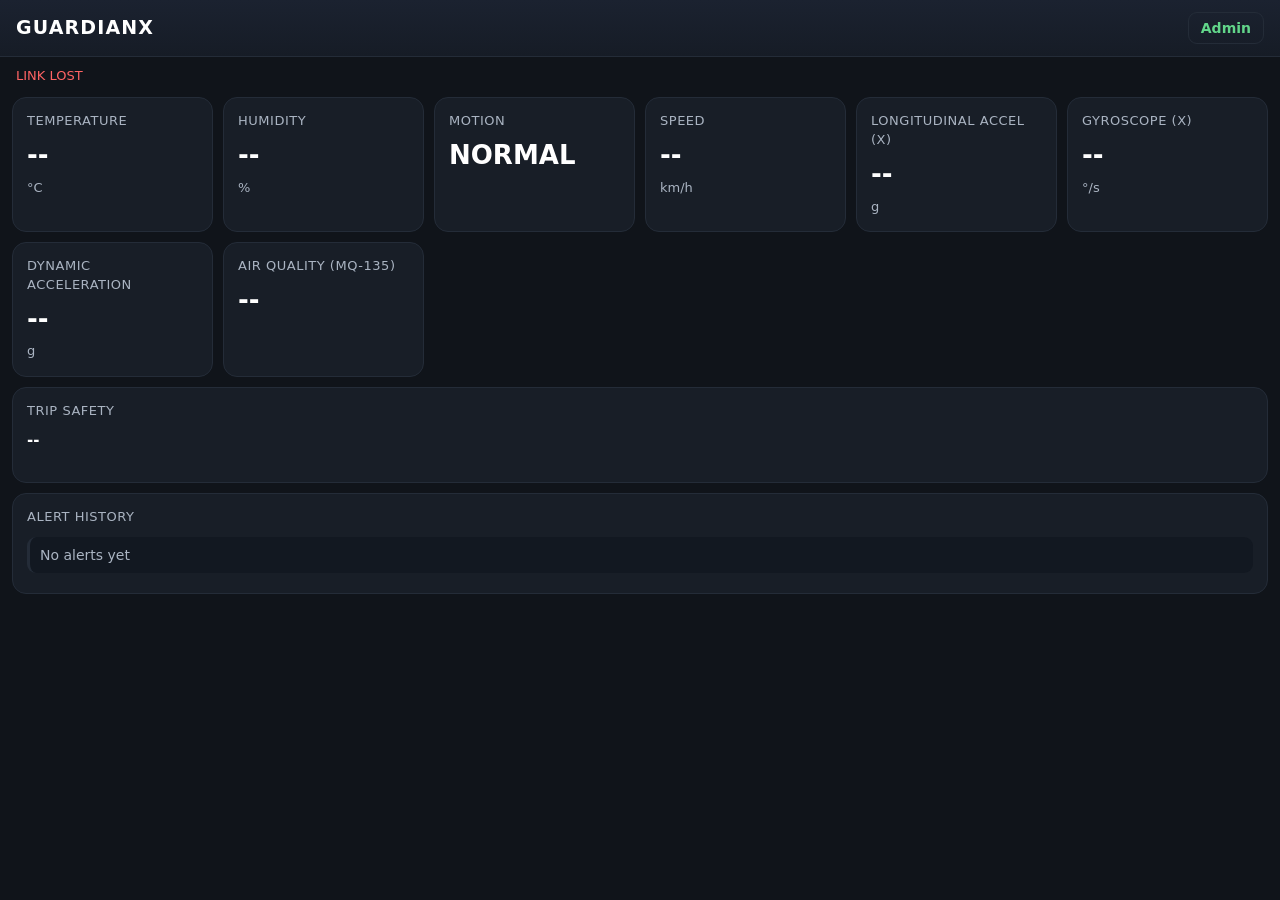
==== data/index.html @ 8275ce41 "added html files" ====
<!doctype html>
<html lang="en">
<head>
<meta charset="utf-8">
<meta name="viewport" content="width=device-width, initial-scale=1, viewport-fit=cover">
<meta name="theme-color" content="#10141a">
<title>GuardianX</title>
<link rel="stylesheet" href="css/style.css">
</head>
<body>
<header>
  <h1>GUARDIANX</h1>
  <nav><a href="/admin">Admin</a></nav>
</header>
<p id="link" class="status muted">Connecting&hellip;</p>

<main class="grid">
  <div class="card"><div class="label">Temperature</div><div class="v" id="temp">--</div><span class="unit">&deg;C</span></div>
  <div class="card"><div class="label">Humidity</div><div class="v" id="hum">--</div><span class="unit">%</span></div>
  <div class="card"><div class="label">Motion</div><div class="v" id="motion">NORMAL</div></div>
  <div class="card"><div class="label">Speed</div><div class="v" id="speed">--</div><span class="unit">km/h</span></div>
  <div class="card"><div class="label">Longitudinal accel (X)</div><div class="v" id="ax">--</div><span class="unit">g</span></div>
  <div class="card"><div class="label">Gyroscope (X)</div><div class="v" id="gx">--</div><span class="unit">&deg;/s</span></div>
  <div class="card"><div class="label">Dynamic acceleration</div><div class="v" id="dyn">--</div><span class="unit">g</span></div>
  <div class="card"><div class="label">Air quality (MQ-135)</div><div class="v" id="air">--</div><span id="airsub" class="muted"></span></div>

  <div class="card wide">
    <div class="label">Trip safety</div>
    <p id="trip" class="v small">--</p>
    <p id="loc" class="muted"></p>
  </div>

  <div class="card wide">
    <div class="label">Alert history</div>
    <ul class="alerts" id="alerts"><li class="muted">No alerts yet</li></ul>
  </div>
</main>

<script src="js/app.js"></script>
</body>
</html>
---- data/css/style.css ----
:root{
  --bg:#10141a; --card:#181e27; --line:#242c38;
  --fg:#ffffff; --muted:#aab4c2;
  --ok:#62d68a; --bad:#ff6464; --warn:#ffb454;
}
*{box-sizing:border-box}
html{-webkit-text-size-adjust:100%}
body{
  margin:0;
  font:16px/1.45 system-ui,-apple-system,Segoe UI,Roboto,Arial,sans-serif;
  background:var(--bg); color:var(--fg);
  padding-bottom:env(safe-area-inset-bottom);
}
header{
  position:sticky; top:0; z-index:10;
  display:flex; align-items:center; justify-content:space-between; gap:10px; flex-wrap:wrap;
  padding:14px 16px; background:linear-gradient(180deg,#1b2230,#161c26);
  border-bottom:1px solid var(--line);
}
h1{font-size:19px; margin:0; letter-spacing:.06em}
.tag{font-size:12px; font-weight:400}
nav a{
  color:var(--ok); text-decoration:none; font-weight:600; font-size:14px;
  padding:7px 12px; border:1px solid var(--line); border-radius:9px;
}
nav a:active{background:#202836}
.status{padding:10px 16px 0; margin:0; font-size:13px}

.grid{
  display:grid; gap:10px; padding:12px;
  grid-template-columns:repeat(auto-fit,minmax(150px,1fr));
}
@media(min-width:720px){ .grid{grid-template-columns:repeat(auto-fit,minmax(200px,1fr))} }

.card{
  background:var(--card); border:1px solid var(--line); border-radius:14px;
  padding:14px; min-width:0;
}
.wide{grid-column:1/-1}
.label{color:var(--muted); font-size:13px; text-transform:uppercase; letter-spacing:.04em}
.v{font-size:26px; font-weight:700; margin-top:6px; word-break:break-word}
.v.small{font-size:15px; font-weight:600; margin:10px 0 4px}
.unit{color:var(--muted); font-size:13px}
.muted{color:var(--muted)}
.ok{color:var(--ok)} .bad{color:var(--bad)} .warn{color:var(--warn)}
.tagp{display:inline-block; padding:2px 8px; border-radius:999px; font-size:13px; font-weight:700}
.tagp.ok{background:rgba(98,214,138,.14)} .tagp.bad{background:rgba(255,100,100,.14)} .tagp.warn{background:rgba(255,180,84,.14)}

.kv{display:flex; justify-content:space-between; gap:12px; margin:5px 0; font-size:14px; color:var(--muted)}
.kv b{color:var(--fg); font-variant-numeric:tabular-nums}

.flags{display:flex; flex-wrap:wrap; gap:8px; margin-top:10px}
.flags .tagp{background:#111722}

ul.alerts{list-style:none; margin:10px 0 0; padding:0}
ul.alerts li{
  display:flex; gap:10px; align-items:baseline;
  padding:8px 10px; margin:6px 0; border-radius:9px;
  background:#121821; border-left:3px solid var(--line); font-size:14px;
}
ul.alerts li.sev2{border-left-color:var(--bad)}
ul.alerts li.sev1{border-left-color:var(--warn)}
ul.alerts li .t{color:var(--muted); font-variant-numeric:tabular-nums; font-size:12px; min-width:52px}

.bars{display:flex; align-items:flex-end; gap:3px; height:70px; margin-top:10px}
.bars .bar{flex:1; background:linear-gradient(180deg,#3a7bd5,#2b5aa0); border-radius:3px 3px 0 0; min-height:2px}
.bars.yaw .bar{background:linear-gradient(180deg,#c98b2e,#8a5e1c)}

.empty{color:var(--muted); font-size:14px}
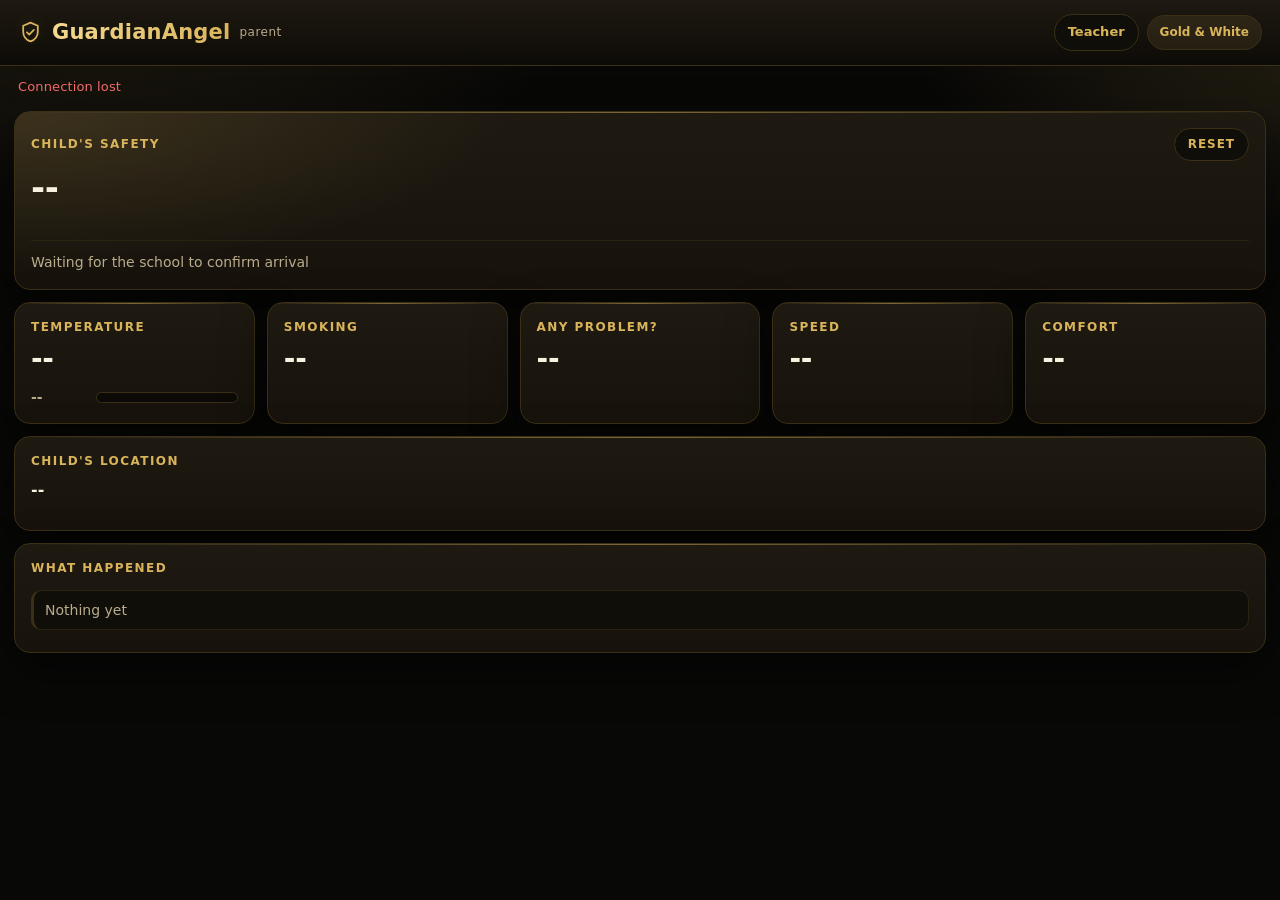
==== commit fd352b50: "new_files" ====
--- a/data/index.html
+++ b/data/index.html
@@ -3,39 +3,93 @@
 <head>
 <meta charset="utf-8">
 <meta name="viewport" content="width=device-width, initial-scale=1, viewport-fit=cover">
-<meta name="theme-color" content="#10141a">
-<title>GuardianX</title>
+<meta name="theme-color" content="#080807">
+<title>GuardianAngel Parent</title>
 <link rel="stylesheet" href="css/style.css">
 </head>
-<body>
+<body class="parent">
 <header>
-  <h1>GUARDIANX</h1>
-  <nav><a href="/admin">Admin</a></nav>
+  <h1>
+    <span class="logo" aria-hidden="true">
+      <svg viewBox="0 0 24 24" width="25" height="25" fill="none" stroke="currentColor" stroke-width="1.7" stroke-linecap="round" stroke-linejoin="round">
+        <path d="M12 2.5 19 5.5v5.7c0 4.6-2.9 7.8-7 9.3-4.1-1.5-7-4.7-7-9.3V5.5l7-3Z"/>
+        <path d="m8.6 11.8 2.2 2.2 4.4-4.5"/>
+      </svg>
+    </span>
+    <span class="brand-name">GuardianAngel</span>
+    <span class="muted tag">parent</span>
+  </h1>
+  <nav>
+    <a href="/teacher">Teacher</a>
+    <button id="themeToggle" class="theme-toggle" type="button">Gold &amp; White</button>
+  </nav>
 </header>
 <p id="link" class="status muted">Connecting&hellip;</p>
+<div id="highAlert" class="high-alert" hidden>High Alert!</div>
 
 <main class="grid">
-  <div class="card"><div class="label">Temperature</div><div class="v" id="temp">--</div><span class="unit">&deg;C</span></div>
-  <div class="card"><div class="label">Humidity</div><div class="v" id="hum">--</div><span class="unit">%</span></div>
-  <div class="card"><div class="label">Motion</div><div class="v" id="motion">NORMAL</div></div>
-  <div class="card"><div class="label">Speed</div><div class="v" id="speed">--</div><span class="unit">km/h</span></div>
-  <div class="card"><div class="label">Longitudinal accel (X)</div><div class="v" id="ax">--</div><span class="unit">g</span></div>
-  <div class="card"><div class="label">Gyroscope (X)</div><div class="v" id="gx">--</div><span class="unit">&deg;/s</span></div>
-  <div class="card"><div class="label">Dynamic acceleration</div><div class="v" id="dyn">--</div><span class="unit">g</span></div>
-  <div class="card"><div class="label">Air quality (MQ-135)</div><div class="v" id="air">--</div><span id="airsub" class="muted"></span></div>
+  <div class="card wide hero">
+    <div class="hero-top">
+      <div class="label">Child's safety</div>
+      <button id="resetTrip" class="reset-btn" type="button">RESET</button>
+    </div>
+    <p id="overall" class="v">--</p>
+    <p id="overallSub" class="sub muted"></p>
+    <p id="arrival" class="arrival">Waiting for the school to confirm arrival</p>
+  </div>
 
-  <div class="card wide">
-    <div class="label">Trip safety</div>
-    <p id="trip" class="v small">--</p>
-    <p id="loc" class="muted"></p>
+  <div class="card wide" id="homeCard" hidden>
+    <div class="label">Home arrival</div>
+    <p id="homeStatus" class="v small">Your child has been sent back from school.</p>
+    <button id="homeArrive" class="big-btn" type="button">Confirm my child reached home safely</button>
+  </div>
+
+  <div class="card">
+    <div class="label">Temperature</div>
+    <div id="temp" class="v">--</div>
+    <div class="temprow">
+      <span id="tempval" class="tempval">--</span>
+      <div class="tempbar"><div id="tempfill" class="tempfill"></div></div>
+    </div>
+  </div>
+
+  <div class="card">
+    <div class="label">Smoking</div>
+    <div id="smoke" class="v">--</div>
+    <p id="smokeSub" class="sub muted"></p>
+  </div>
+
+  <div class="card">
+    <div class="label">Any problem?</div>
+    <div id="problem" class="v">--</div>
+    <p id="problemSub" class="sub muted"></p>
+  </div>
+
+  <div class="card">
+    <div class="label">Speed</div>
+    <div id="speed" class="v">--</div>
+    <p id="speedSub" class="sub muted"></p>
+  </div>
+
+  <div class="card">
+    <div class="label">Comfort</div>
+    <div id="comfort" class="v">--</div>
+    <p id="comfortSub" class="sub muted"></p>
   </div>
 
   <div class="card wide">
-    <div class="label">Alert history</div>
-    <ul class="alerts" id="alerts"><li class="muted">No alerts yet</li></ul>
+    <div class="label">Child's location</div>
+    <div id="location" class="v small">--</div>
+    <p id="locationSub" class="muted"></p>
+  </div>
+
+  <div class="card wide">
+    <div class="label">What happened</div>
+    <ul class="alerts" id="alerts"><li class="muted">Nothing yet</li></ul>
   </div>
 </main>
 
+<script src="js/theme.js"></script>
 <script src="js/app.js"></script>
 </body>
 </html>
--- a/data/css/style.css
+++ b/data/css/style.css
@@ -1,69 +1,255 @@
 :root{
-  --bg:#10141a; --card:#181e27; --line:#242c38;
-  --fg:#ffffff; --muted:#aab4c2;
-  --ok:#62d68a; --bad:#ff6464; --warn:#ffb454;
+  --bg:#080807; --bg2:#0d0b07;
+  --card:#17130c; --card2:#1e1911;
+  --panel:#100e09; --input:#0b0a07;
+  --line:#3b3016; --line2:#2a2311;
+  --fg:#f8f1df; --muted:#b9ac8d;
+  --gold:#d9b45a; --gold2:#f4d98f; --gold-deep:#8f6d22;
+  --ok:#79d99b; --bad:#ff7070; --warn:#ffc45c;
+  --shadow:0 18px 44px rgba(0,0,0,.5);
+  --glow:rgba(217,180,90,.16);
+  --soft:rgba(217,180,90,.10);
+}
+body.light{
+  --bg:#fbf7ee; --bg2:#f4ecda;
+  --card:#ffffff; --card2:#fffdf8;
+  --panel:#fbf5e8; --input:#fffdf8;
+  --line:#dfd0ac; --line2:#eee3c8;
+  --fg:#1b170f; --muted:#6d634d;
+  --gold:#8b671b; --gold2:#a77c24; --gold-deep:#6d4f0f;
+  --ok:#1f8a4c; --bad:#c53b3b; --warn:#a86700;
+  --shadow:0 18px 44px rgba(94,72,20,.14);
+  --glow:rgba(139,103,27,.12);
+  --soft:rgba(139,103,27,.10);
 }
 *{box-sizing:border-box}
 html{-webkit-text-size-adjust:100%}
 body{
-  margin:0;
+  margin:0; min-height:100vh;
   font:16px/1.45 system-ui,-apple-system,Segoe UI,Roboto,Arial,sans-serif;
-  background:var(--bg); color:var(--fg);
+  color:var(--fg);
+  background:
+    radial-gradient(900px 500px at 8% -10%, var(--glow), transparent 60%),
+    radial-gradient(700px 420px at 100% 0%, var(--glow), transparent 55%),
+    var(--bg);
   padding-bottom:env(safe-area-inset-bottom);
 }
+
 header{
-  position:sticky; top:0; z-index:10;
-  display:flex; align-items:center; justify-content:space-between; gap:10px; flex-wrap:wrap;
-  padding:14px 16px; background:linear-gradient(180deg,#1b2230,#161c26);
+  position:sticky; top:0; z-index:20;
+  display:flex; align-items:center; justify-content:space-between; gap:12px; flex-wrap:wrap;
+  padding:14px 18px;
+  background:linear-gradient(180deg,var(--card2),var(--bg2));
   border-bottom:1px solid var(--line);
-}
-h1{font-size:19px; margin:0; letter-spacing:.06em}
-.tag{font-size:12px; font-weight:400}
+  box-shadow:0 10px 30px rgba(0,0,0,.18);
+  backdrop-filter:blur(10px);
+}
+h1{
+  display:flex; align-items:center; gap:9px; flex-wrap:wrap;
+  margin:0; font-size:21px; font-weight:800; letter-spacing:.01em;
+}
+.logo{
+  display:inline-flex; color:var(--gold);
+  filter:drop-shadow(0 0 9px var(--glow));
+}
+.logo svg{display:block}
+.brand-name{
+  background:linear-gradient(90deg,var(--gold2),var(--gold));
+  -webkit-background-clip:text; background-clip:text;
+  color:transparent; -webkit-text-fill-color:transparent;
+}
+.tag{font-size:12px; font-weight:500; letter-spacing:.04em}
+nav{display:flex; align-items:center; gap:8px; flex-wrap:wrap}
 nav a{
-  color:var(--ok); text-decoration:none; font-weight:600; font-size:14px;
-  padding:7px 12px; border:1px solid var(--line); border-radius:9px;
-}
-nav a:active{background:#202836}
-.status{padding:10px 16px 0; margin:0; font-size:13px}
+  color:var(--gold); text-decoration:none; font-weight:700; font-size:13px;
+  padding:8px 13px; border:1px solid var(--line); border-radius:999px;
+  background:var(--panel);
+}
+nav a:hover{background:var(--gold); color:var(--bg); border-color:var(--gold)}
+.theme-toggle{
+  border:1px solid var(--line); background:var(--soft); color:var(--gold);
+  border-radius:999px; padding:8px 12px; font:inherit; font-size:12px;
+  font-weight:700; cursor:pointer;
+}
+.theme-toggle:hover{border-color:var(--gold); background:var(--panel)}
+.status{padding:12px 18px 0; margin:0; font-size:13px; letter-spacing:.01em}
+.status.ok{color:var(--ok)}
+.status.bad{color:var(--bad)}
+.high-alert{
+  display:flex; align-items:center; gap:11px;
+  margin:12px 18px 0; padding:12px 16px;
+  border:1px solid var(--bad); border-radius:12px;
+  background:linear-gradient(135deg, rgba(255,112,112,.24), rgba(255,112,112,.08));
+  color:var(--bad); font-size:18px; font-weight:900;
+  letter-spacing:.07em; text-transform:uppercase;
+  animation:highAlertPulse 1s ease-in-out infinite;
+}
+.high-alert::before{
+  content:"!";
+  display:grid; place-items:center; flex:0 0 auto;
+  width:22px; height:22px; border-radius:50%;
+  background:var(--bad); color:var(--bg);
+  font-size:14px; font-weight:900; letter-spacing:0;
+}
+@keyframes highAlertPulse{
+  0%,100%{box-shadow:0 0 0 rgba(255,112,112,0)}
+  50%{box-shadow:0 0 22px rgba(255,112,112,.45)}
+}
 
 .grid{
-  display:grid; gap:10px; padding:12px;
-  grid-template-columns:repeat(auto-fit,minmax(150px,1fr));
-}
-@media(min-width:720px){ .grid{grid-template-columns:repeat(auto-fit,minmax(200px,1fr))} }
+  display:grid; gap:12px; padding:14px;
+  grid-template-columns:repeat(auto-fit,minmax(160px,1fr));
+}
+@media(min-width:720px){ .grid{grid-template-columns:repeat(auto-fit,minmax(210px,1fr))} }
 
 .card{
-  background:var(--card); border:1px solid var(--line); border-radius:14px;
-  padding:14px; min-width:0;
+  position:relative; overflow:hidden;
+  background:linear-gradient(180deg,var(--card2),var(--card));
+  border:1px solid var(--line); border-radius:16px;
+  padding:16px; min-width:0;
+  box-shadow:var(--shadow);
+}
+.card::before{
+  content:""; position:absolute; inset:0 0 auto 0; height:1px;
+  background:linear-gradient(90deg,transparent,var(--gold),transparent);
+  opacity:.5;
+}
+.hero{
+  background:
+    radial-gradient(700px 220px at 0% 0%, var(--glow), transparent 70%),
+    linear-gradient(180deg,var(--card2),var(--card));
 }
 .wide{grid-column:1/-1}
-.label{color:var(--muted); font-size:13px; text-transform:uppercase; letter-spacing:.04em}
-.v{font-size:26px; font-weight:700; margin-top:6px; word-break:break-word}
-.v.small{font-size:15px; font-weight:600; margin:10px 0 4px}
+.label{
+  color:var(--gold); font-size:12px; text-transform:uppercase;
+  letter-spacing:.12em; font-weight:700;
+}
+.v{
+  font-size:28px; font-weight:800; margin-top:8px; line-height:1.1;
+  letter-spacing:-.01em; word-break:break-word; font-variant-numeric:tabular-nums;
+}
+.v.small{font-size:16px; font-weight:600; margin:10px 0 4px; letter-spacing:0}
 .unit{color:var(--muted); font-size:13px}
 .muted{color:var(--muted)}
 .ok{color:var(--ok)} .bad{color:var(--bad)} .warn{color:var(--warn)}
-.tagp{display:inline-block; padding:2px 8px; border-radius:999px; font-size:13px; font-weight:700}
-.tagp.ok{background:rgba(98,214,138,.14)} .tagp.bad{background:rgba(255,100,100,.14)} .tagp.warn{background:rgba(255,180,84,.14)}
-
-.kv{display:flex; justify-content:space-between; gap:12px; margin:5px 0; font-size:14px; color:var(--muted)}
+
+.tagp{display:inline-block; padding:3px 9px; border-radius:999px; font-size:13px; font-weight:700}
+.tagp.ok{background:rgba(121,217,155,.14); color:var(--ok)}
+.tagp.bad{background:rgba(255,112,112,.14); color:var(--bad)}
+.tagp.warn{background:rgba(255,196,92,.14); color:var(--warn)}
+
+.kv{display:flex; justify-content:space-between; gap:12px; margin:6px 0; font-size:14px; color:var(--muted)}
 .kv b{color:var(--fg); font-variant-numeric:tabular-nums}
-
 .flags{display:flex; flex-wrap:wrap; gap:8px; margin-top:10px}
-.flags .tagp{background:#111722}
-
-ul.alerts{list-style:none; margin:10px 0 0; padding:0}
+.flags .tagp{background:var(--panel)}
+
+ul.alerts{list-style:none; margin:12px 0 0; padding:0}
 ul.alerts li{
   display:flex; gap:10px; align-items:baseline;
-  padding:8px 10px; margin:6px 0; border-radius:9px;
-  background:#121821; border-left:3px solid var(--line); font-size:14px;
+  padding:9px 11px; margin:6px 0; border-radius:10px;
+  background:var(--panel); border:1px solid var(--line2); border-left:3px solid var(--line);
+  font-size:14px;
 }
 ul.alerts li.sev2{border-left-color:var(--bad)}
 ul.alerts li.sev1{border-left-color:var(--warn)}
-ul.alerts li .t{color:var(--muted); font-variant-numeric:tabular-nums; font-size:12px; min-width:52px}
+ul.alerts li .t{
+  color:var(--muted); font-variant-numeric:tabular-nums;
+  font-size:12px; min-width:52px;
+}
 
 .bars{display:flex; align-items:flex-end; gap:3px; height:70px; margin-top:10px}
-.bars .bar{flex:1; background:linear-gradient(180deg,#3a7bd5,#2b5aa0); border-radius:3px 3px 0 0; min-height:2px}
-.bars.yaw .bar{background:linear-gradient(180deg,#c98b2e,#8a5e1c)}
-
+.bars .bar{flex:1; background:linear-gradient(180deg,var(--gold2),var(--gold-deep)); border-radius:3px 3px 0 0; min-height:2px}
+.bars.yaw .bar{background:linear-gradient(180deg,var(--warn),var(--gold-deep))}
 .empty{color:var(--muted); font-size:14px}
+
+.hero-top{display:flex; align-items:center; justify-content:space-between; gap:12px}
+.hero .v{font-size:34px}
+.reset-btn{
+  border:1px solid var(--line); background:var(--panel); color:var(--gold);
+  border-radius:999px; padding:7px 13px; font:inherit; font-size:12px;
+  font-weight:800; letter-spacing:.08em; cursor:pointer;
+}
+.reset-btn:hover{border-color:var(--gold); background:var(--soft)}
+.reset-btn:disabled{opacity:.45; cursor:default}
+.sub{font-size:14px; margin:7px 0 0}
+.arrival{
+  margin:14px 0 0; padding-top:11px; border-top:1px solid var(--line2);
+  font-size:14px; color:var(--muted);
+}
+.arrival.ok{color:var(--ok)}
+.arrival.warn{color:var(--warn)}
+.temprow{display:flex; align-items:center; gap:11px; margin-top:12px}
+.tempval{
+  min-width:54px; font-size:14px; font-weight:600; color:var(--muted);
+  font-variant-numeric:tabular-nums;
+}
+.tempbar{
+  flex:1; height:11px; overflow:hidden;
+  background:var(--input); border:1px solid var(--line); border-radius:999px;
+}
+.tempfill{
+  width:0; height:100%; border-radius:999px; background:var(--muted);
+}
+.tempfill.ok{background:var(--ok)}
+.tempfill.warn{background:var(--warn)}
+.tempfill.bad{background:var(--bad)}
+
+.teacher-main{display:flex; justify-content:center; padding:34px 16px}
+.teacher-card{
+  width:100%; max-width:540px; padding:40px 24px; text-align:center;
+  background:
+    radial-gradient(420px 220px at 50% 0%, var(--glow), transparent 70%),
+    linear-gradient(180deg,var(--card2),var(--card));
+}
+.teacher-status{margin:20px 0 28px; font-size:28px; font-weight:800; line-height:1.25}
+.teacher-card.safe .teacher-status{color:var(--ok)}
+.big-btn{
+  width:100%; padding:17px 18px; border:0; border-radius:13px;
+  background:linear-gradient(135deg,var(--gold2),var(--gold));
+  color:var(--bg); font:inherit; font-size:17px; font-weight:800;
+  cursor:pointer; box-shadow:0 12px 30px var(--glow);
+}
+.big-btn:active{filter:brightness(.94)}
+.big-btn:disabled{opacity:.45; cursor:default}
+.big-btn + .big-btn{margin-top:10px}
+.big-btn.secondary{
+  background:var(--panel); color:var(--gold);
+  border:1px solid var(--line); box-shadow:none;
+}
+.big-btn.secondary:hover{border-color:var(--gold); background:var(--soft)}
+[hidden]{display:none !important}
+
+.demo-layout{
+  display:grid; gap:14px; padding:14px; align-items:start;
+  grid-template-columns:minmax(280px,340px) minmax(0,1fr);
+}
+@media(max-width:840px){
+  .demo-layout{grid-template-columns:1fr}
+  .demo-controls{position:static; max-height:none}
+}
+.demo-controls{
+  position:sticky; top:84px; max-height:calc(100vh - 104px); overflow:auto;
+}
+.demo-note{font-size:13px; margin:9px 0 4px; line-height:1.5}
+.control{margin-top:15px}
+.control label{
+  display:flex; justify-content:space-between; align-items:baseline; gap:12px;
+  font-size:13px; color:var(--muted);
+}
+.control b{color:var(--gold); font-variant-numeric:tabular-nums}
+.demo-controls input[type=range]{
+  width:100%; margin-top:8px; accent-color:var(--gold); cursor:pointer;
+}
+.check{
+  display:flex; align-items:center; gap:9px; margin-top:12px;
+  font-size:14px; color:var(--fg); cursor:pointer;
+}
+.check input{width:16px; height:16px; accent-color:var(--gold); cursor:pointer}
+.demo-actions{display:grid; grid-template-columns:1fr 1fr; gap:8px; margin-top:20px}
+.demo-actions button{
+  border:1px solid var(--line); background:var(--panel); color:var(--gold);
+  padding:10px 8px; border-radius:10px; font:inherit; font-size:13px;
+  font-weight:700; cursor:pointer;
+}
+.demo-actions button:hover{border-color:var(--gold); background:var(--soft)}
+.demo-preview .grid{padding:0}
